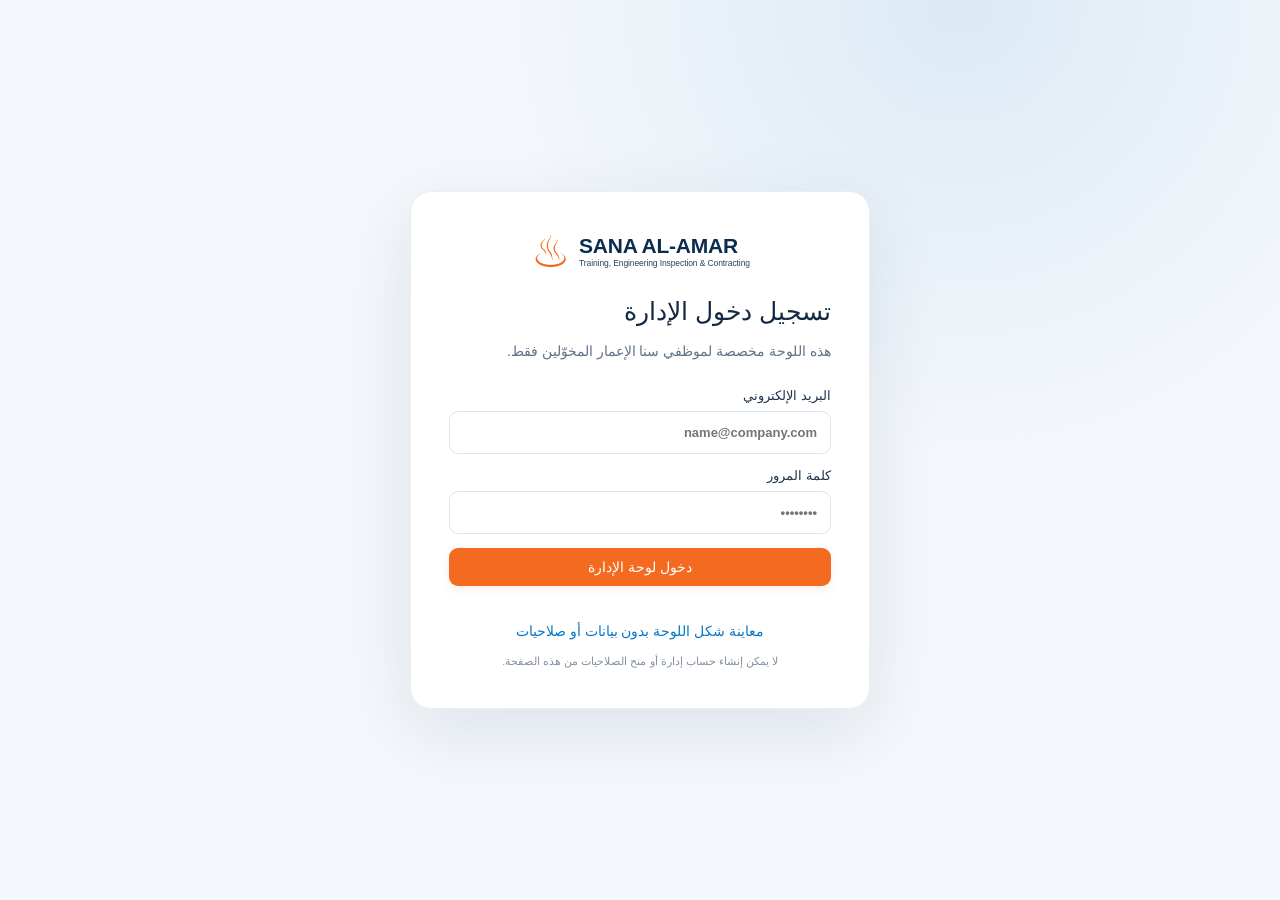
==== index.html @ 30cb38d1 "Add GitHub Pages entry point for SANA course administration" ====
<!doctype html>
<html lang="ar" dir="rtl">
<head>
<meta charset="UTF-8">
<meta name="viewport" content="width=device-width,initial-scale=1">
<meta name="robots" content="noindex,nofollow">
<meta name="theme-color" content="#092b47">
<meta http-equiv="refresh" content="0;url=./admin/index.html">
<title>SANA AL-AMAR | لوحة الإدارة</title>
<style>
body{min-height:100vh;display:flex;align-items:center;justify-content:center;box-sizing:border-box;margin:0;padding:24px;text-align:center;background:#f5f8fb;color:#10324d;font-family:Tahoma,Arial,sans-serif}
main{max-width:540px}h1{font-size:25px;margin-bottom:8px}p{line-height:1.8}a{display:inline-block;background:#ee6826;color:#fff;border-radius:10px;padding:13px 25px;text-decoration:none;font-weight:700}
</style>
</head>
<body>
<main><h1>SANA AL-AMAR</h1><p>لوحة إدارة سنا الإعمار</p><p>سيتم تحويلك إلى شاشة تسجيل الدخول. إذا لم تنتقل تلقائياً، اضغط الزر التالي:</p><a href="./admin/index.html">فتح لوحة الإدارة</a></main>
<script>window.location.replace('./admin/index.html'+window.location.search)</script>
</body></html>
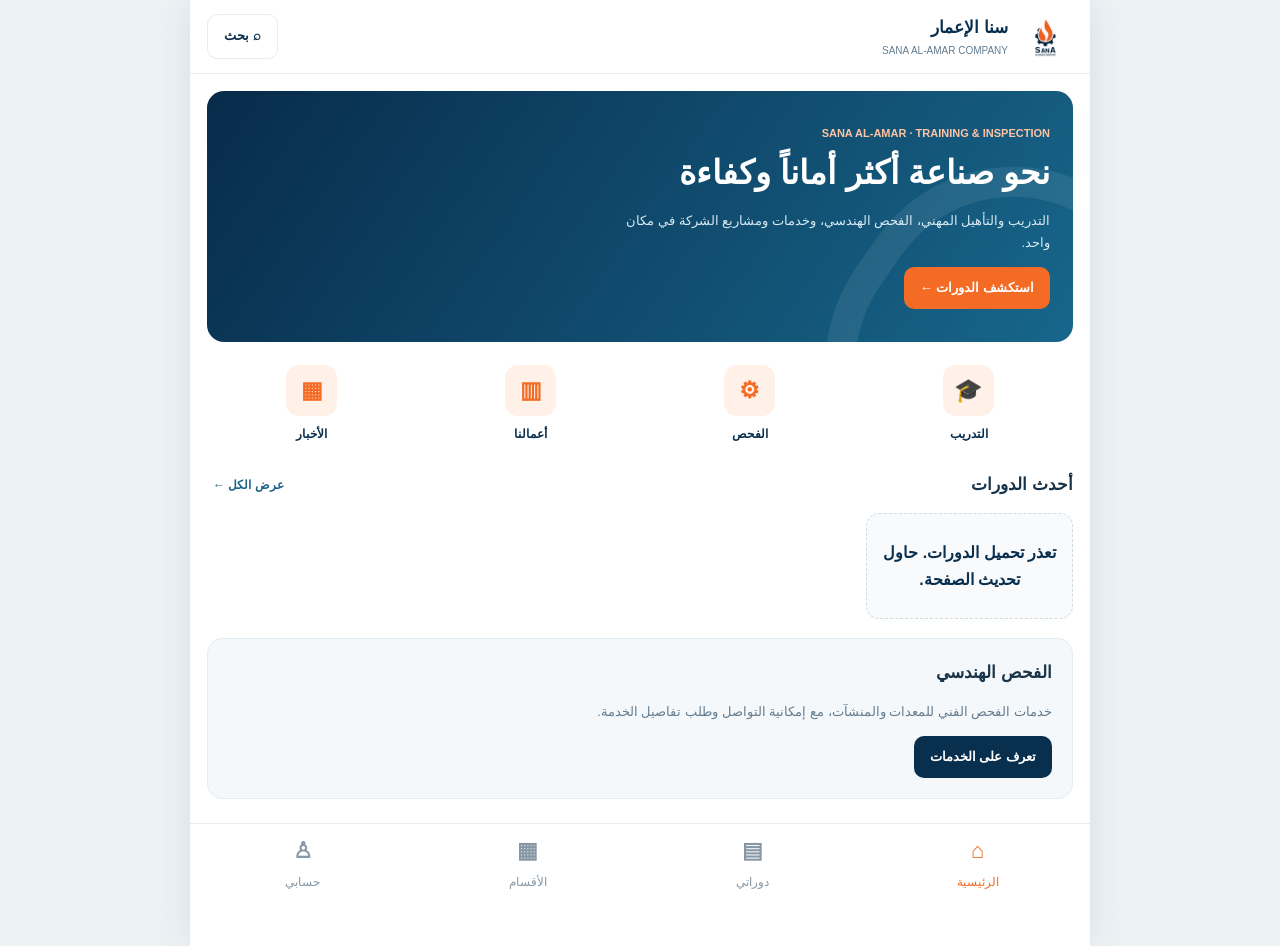
==== commit 4753cce3: "Open SANA public user app at the main address while preserving password recovery" ====
--- a/index.html
+++ b/index.html
@@ -5,14 +5,23 @@
 <meta name="viewport" content="width=device-width,initial-scale=1">
 <meta name="robots" content="noindex,nofollow">
 <meta name="theme-color" content="#092b47">
-<meta http-equiv="refresh" content="0;url=./admin/index.html">
-<title>SANA AL-AMAR | لوحة الإدارة</title>
+<link rel="icon" href="./assets/sana-logo.png" type="image/png">
+
+<title>سنا الإعمار | SANA AL-AMAR</title>
 <style>
 body{min-height:100vh;display:flex;align-items:center;justify-content:center;box-sizing:border-box;margin:0;padding:24px;text-align:center;background:#f5f8fb;color:#10324d;font-family:Tahoma,Arial,sans-serif}
 main{max-width:540px}h1{font-size:25px;margin-bottom:8px}p{line-height:1.8}a{display:inline-block;background:#ee6826;color:#fff;border-radius:10px;padding:13px 25px;text-decoration:none;font-weight:700}
 </style>
 </head>
 <body>
-<main><h1>SANA AL-AMAR</h1><p>لوحة إدارة سنا الإعمار</p><p>سيتم تحويلك إلى شاشة تسجيل الدخول. إذا لم تنتقل تلقائياً، اضغط الزر التالي:</p><a href="./admin/index.html">فتح لوحة الإدارة</a></main>
-<script>window.location.replace('./admin/index.html'+window.location.search)</script>
+<main><h1>سنا الإعمار | SANA AL-AMAR</h1><p>تطبيق سنا الإعمار</p><p>سيتم فتح تطبيق سنا الإعمار. وإذا لم تنتقل تلقائياً، اضغط الزر التالي:</p><a href="./app/index.html">فتح تطبيق المستخدم</a></main>
+<script>
+(function(){
+  const params=new URLSearchParams(location.search);
+  const fragment=new URLSearchParams(location.hash.slice(1));
+  const recovery=params.get("type")==="recovery" || fragment.get("type")==="recovery" || params.has("token_hash") || fragment.has("error");
+  const target=recovery?"./reset-password.html":"./app/index.html";
+  window.location.replace(target+location.search+location.hash);
+})();
+</script>
 </body></html>
